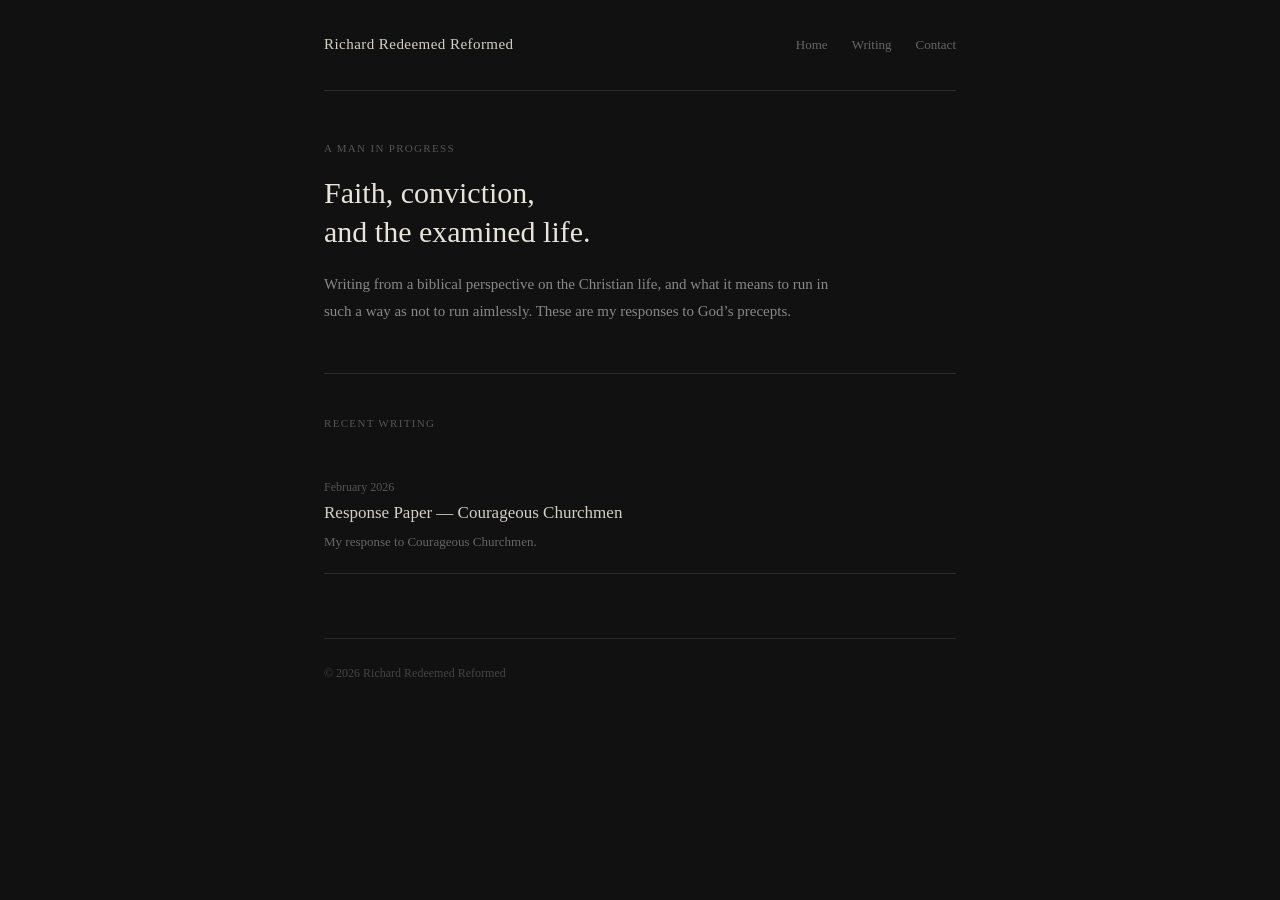
==== index.html @ 0540d897 "Fix anchor tag for post title in index.html" ====
<!DOCTYPE html>
<html lang="en">
<head>
  <meta charset="UTF-8">
  <meta name="viewport" content="width=device-width, initial-scale=1.0">
  <title>Richard Redeemed Reformed</title>
  <link rel="stylesheet" href="style.css">
</head>
<body>
<div class="site">

  <nav>
    <span class="nav-brand">Richard Redeemed Reformed</span>
    <div class="nav-links">
      <a href="index.html">Home</a>
      <a href="writing.html">Writing</a>
      <a href="contact.html">Contact</a>
    </div>
  </nav>

  <div class="hero">
    <p class="hero-label">A man in progress</p>
    <h1 class="hero-title">Faith, conviction,<br>and the examined life.</h1>
    <p class="hero-sub">Writing from a biblical perspective
on the Christian life, and what it
means to run in such a way as not to run
aimlessly. These are my responses to
God&rsquo;s precepts.</p>
  </div>

  <hr class="divider">
  <p class="section-label">Recent writing</p>

  <!-- ADD YOUR POSTS HERE -->
  <!-- Copy this block for each new post -->
 <div class="post-row">
  <p class="post-date">February 2026</p>
  <p class="post-title">
<a href="posts/Response-Paper-Courageous-Churchmen.html">Response Paper — Courageous Churchmen</a>  </p>
  <p class="post-excerpt">My response to Courageous Churchmen.</p>
</div>
  
  <div class="footer">
    &copy; 2026 Richard Redeemed Reformed
  </div>

</div>
</body>
</html>
---- style.css ----
* { box-sizing: border-box; margin: 0; padding: 0; }
body {
  font-family: Georgia, 'Times New Roman', serif;
  background: #111111;
  color: #d4d0c8;
  font-size: 16px;
  line-height: 1.7;
}
a { color: inherit; text-decoration: none; }
.site { max-width: 680px; margin: 0 auto; padding: 2rem 1.5rem; }
nav {
  display: flex;
  justify-content: space-between;
  align-items: center;
  padding-bottom: 2rem;
  border-bottom: 1px solid #2a2a2a;
  margin-bottom: 3rem;
}
.nav-brand {
  font-size: 15px;
  font-weight: 500;
  letter-spacing: 0.03em;
  color: #d4d0c8;
}
.nav-links { display: flex; gap: 24px; }
.nav-links a { font-size: 13px; color: #666; }
.nav-links a:hover { color: #d4d0c8; }
.hero { margin-bottom: 3rem; }
.hero-label {
  font-size: 11px;
  letter-spacing: 0.12em;
  text-transform: uppercase;
  color: #555;
  margin-bottom: 1rem;
}
.hero-title {
  font-size: 30px;
  font-weight: 400;
  line-height: 1.3;
  margin-bottom: 1.25rem;
  color: #e8e4dc;
}
.hero-sub {
  font-size: 15px;
  color: #888;
  max-width: 520px;
  line-height: 1.8;
}
hr.divider {
  border: none;
  border-top: 1px solid #2a2a2a;
  margin: 2.5rem 0;
}
.section-label {
  font-size: 11px;
  letter-spacing: 0.12em;
  text-transform: uppercase;
  color: #555;
  margin-bottom: 1.5rem;
}
.post-row {
  padding: 1.25rem 0;
  border-bottom: 1px solid #2a2a2a;
}
.post-row:first-of-type { border-top: 1px solid #2a2a2a; }
.post-date { font-size: 12px; color: #555; margin-bottom: 4px; }
.post-title {
  font-size: 17px;
  font-weight: 400;
  line-height: 1.4;
  margin-bottom: 6px;
  color: #d4d0c8;
}
.post-title a:hover { text-decoration: underline; }
.post-excerpt { font-size: 13px; color: #666; line-height: 1.7; }
.page-title {
  font-size: 26px;
  font-weight: 400;
  margin-bottom: 1rem;
  color: #e8e4dc;
}
.page-body { font-size: 15px; color: #888; line-height: 1.9; max-width: 560px; }
.page-body p { margin-bottom: 1.25rem; }
.contact-form { max-width: 480px; margin-top: 2rem; }
.form-group { margin-bottom: 1.25rem; }
label { display: block; font-size: 13px; color: #666; margin-bottom: 6px; }
input, textarea {
  width: 100%;
  padding: 10px 12px;
  border: 1px solid #2a2a2a;
  font-family: Georgia, serif;
  font-size: 14px;
  color: #d4d0c8;
  background: #1a1a1a;
  border-radius: 4px;
}
input:focus, textarea:focus {
  outline: none;
  border-color: #555;
}
textarea { height: 120px; resize: vertical; }
button[type="submit"] {
  padding: 10px 24px;
  background: #d4d0c8;
  color: #111;
  border: none;
  font-family: Georgia, serif;
  font-size: 14px;
  cursor: pointer;
  border-radius: 4px;
}
button[type="submit"]:hover { background: #e8e4dc; }
.footer {
  margin-top: 4rem;
  padding-top: 1.5rem;
  border-top: 1px solid #2a2a2a;
  font-size: 12px;
  color: #444;
}
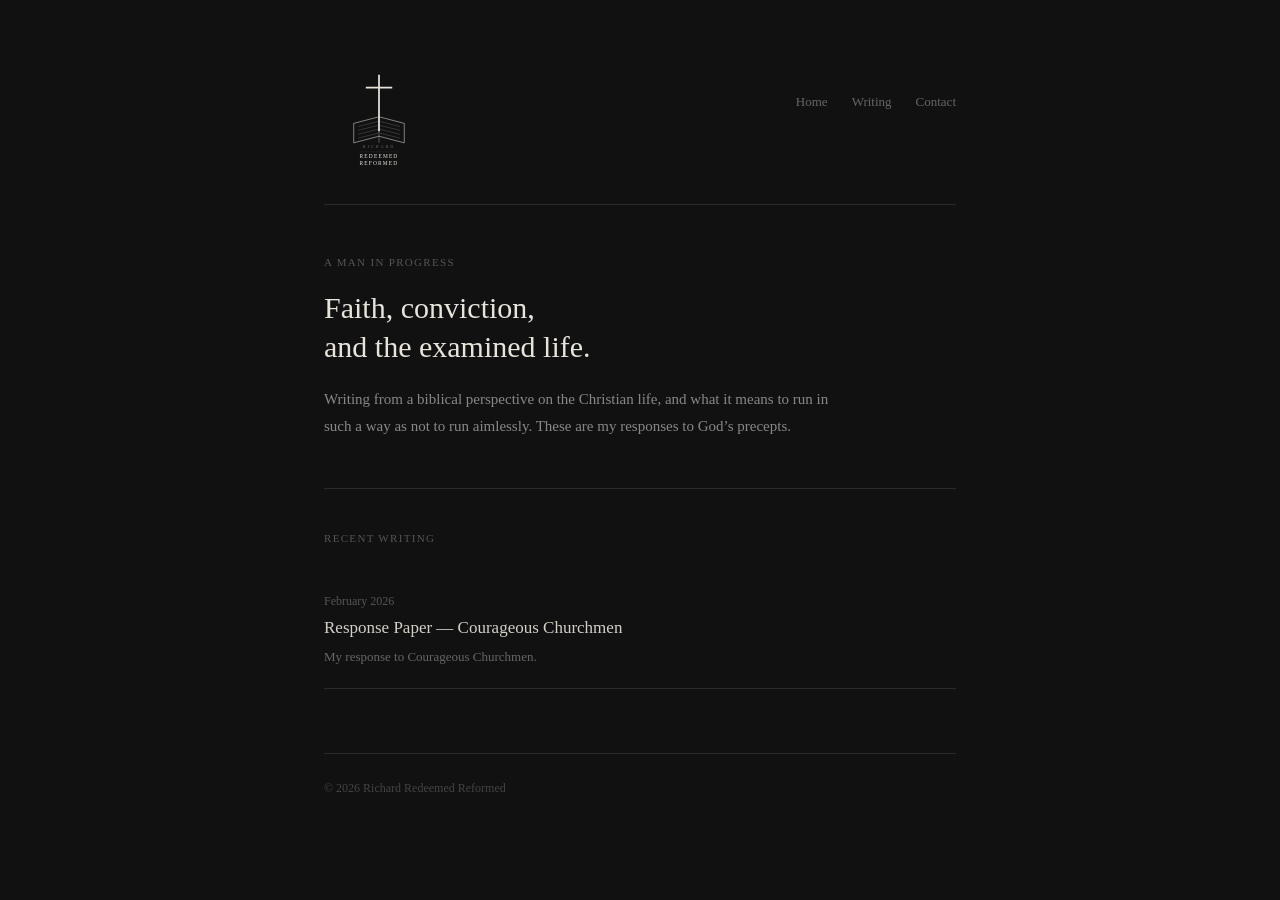
==== commit c778fee7: "Update index.html" ====
--- a/index.html
+++ b/index.html
@@ -10,8 +10,26 @@
 <div class="site">
 
   <nav>
-    <span class="nav-brand">Richard Redeemed Reformed</span>
-    <div class="nav-links">
+<a href="index.html" style="display:inline-block; line-height:0;">
+<svg width="110" height="140" viewBox="0 0 280 360" xmlns="http://www.w3.org/2000/svg">
+  <path d="M75,235 Q140,218 140,218 Q140,218 205,235 L205,285 Q140,268 140,268 Q140,268 75,285 Z" stroke="#d4d0c8" stroke-width="1.5" fill="none"/>
+  <line x1="140" y1="218" x2="140" y2="285" stroke="#d4d0c8" stroke-width="1"/>
+  <line x1="86" y1="243" x2="138" y2="230" stroke="#888" stroke-width="0.8"/>
+  <line x1="86" y1="253" x2="138" y2="240" stroke="#888" stroke-width="0.8"/>
+  <line x1="86" y1="263" x2="138" y2="250" stroke="#888" stroke-width="0.8"/>
+  <line x1="86" y1="273" x2="138" y2="260" stroke="#888" stroke-width="0.8"/>
+  <line x1="194" y1="243" x2="142" y2="230" stroke="#888" stroke-width="0.8"/>
+  <line x1="194" y1="253" x2="142" y2="240" stroke="#888" stroke-width="0.8"/>
+  <line x1="194" y1="263" x2="142" y2="250" stroke="#888" stroke-width="0.8"/>
+  <line x1="194" y1="273" x2="142" y2="260" stroke="#888" stroke-width="0.8"/>
+  <line x1="140" y1="110" x2="140" y2="255" stroke="#e8e4dc" stroke-width="4.5"/>
+  <line x1="106" y1="143" x2="174" y2="143" stroke="#e8e4dc" stroke-width="4.5"/>
+  <line x1="90" y1="308" x2="190" y2="308" stroke="#333" stroke-width="0.8"/>
+  <text x="140" y="298" font-family="Georgia, serif" font-size="11" fill="#666" text-anchor="middle" letter-spacing="5">RICHARD</text>
+  <text x="140" y="324" font-family="Georgia, serif" font-size="14" fill="#e8e4dc" text-anchor="middle" letter-spacing="3">REDEEMED</text>
+  <text x="140" y="342" font-family="Georgia, serif" font-size="14" fill="#e8e4dc" text-anchor="middle" letter-spacing="3">REFORMED</text>
+</svg>
+</a>    <div class="nav-links">
       <a href="index.html">Home</a>
       <a href="writing.html">Writing</a>
       <a href="contact.html">Contact</a>
@@ -36,7 +54,7 @@
  <div class="post-row">
   <p class="post-date">February 2026</p>
   <p class="post-title">
-<a href="posts/Response-Paper-Courageous-Churchmen.html">Response Paper — Courageous Churchmen</a>  </p>
+<a href="">Response Paper — Courageous Churchmen</a>  </p>
   <p class="post-excerpt">My response to Courageous Churchmen.</p>
 </div>
   
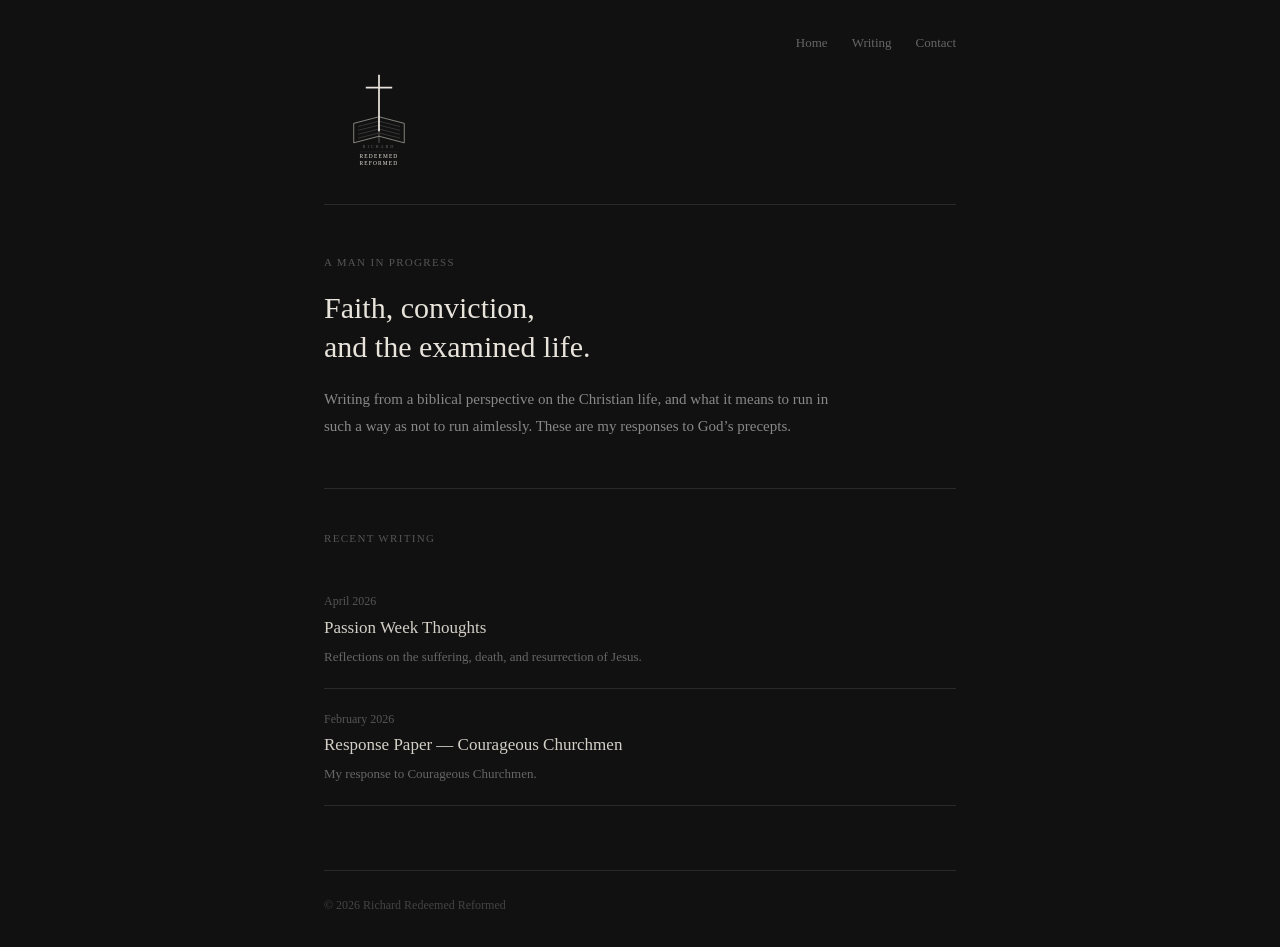
==== commit fb6a99e4: "edit my index.html and add a new post row" ====
--- a/index.html
+++ b/index.html
@@ -52,6 +52,13 @@
   <!-- ADD YOUR POSTS HERE -->
   <!-- Copy this block for each new post -->
  <div class="post-row">
+  <p class="post-date">April 2026</p>
+  <p class="post-title">
+<a href="">Passion Week Thoughts</a>  </p>
+  <p class="post-excerpt">Reflections on the suffering, death, and resurrection of Jesus.</p>
+</div>
+
+ <div class="post-row">
   <p class="post-date">February 2026</p>
   <p class="post-title">
 <a href="">Response Paper — Courageous Churchmen</a>  </p>
--- a/style.css
+++ b/style.css
@@ -11,7 +11,7 @@
 nav {
   display: flex;
   justify-content: space-between;
-  align-items: center;
+  align-items: flex-start;
   padding-bottom: 2rem;
   border-bottom: 1px solid #2a2a2a;
   margin-bottom: 3rem;
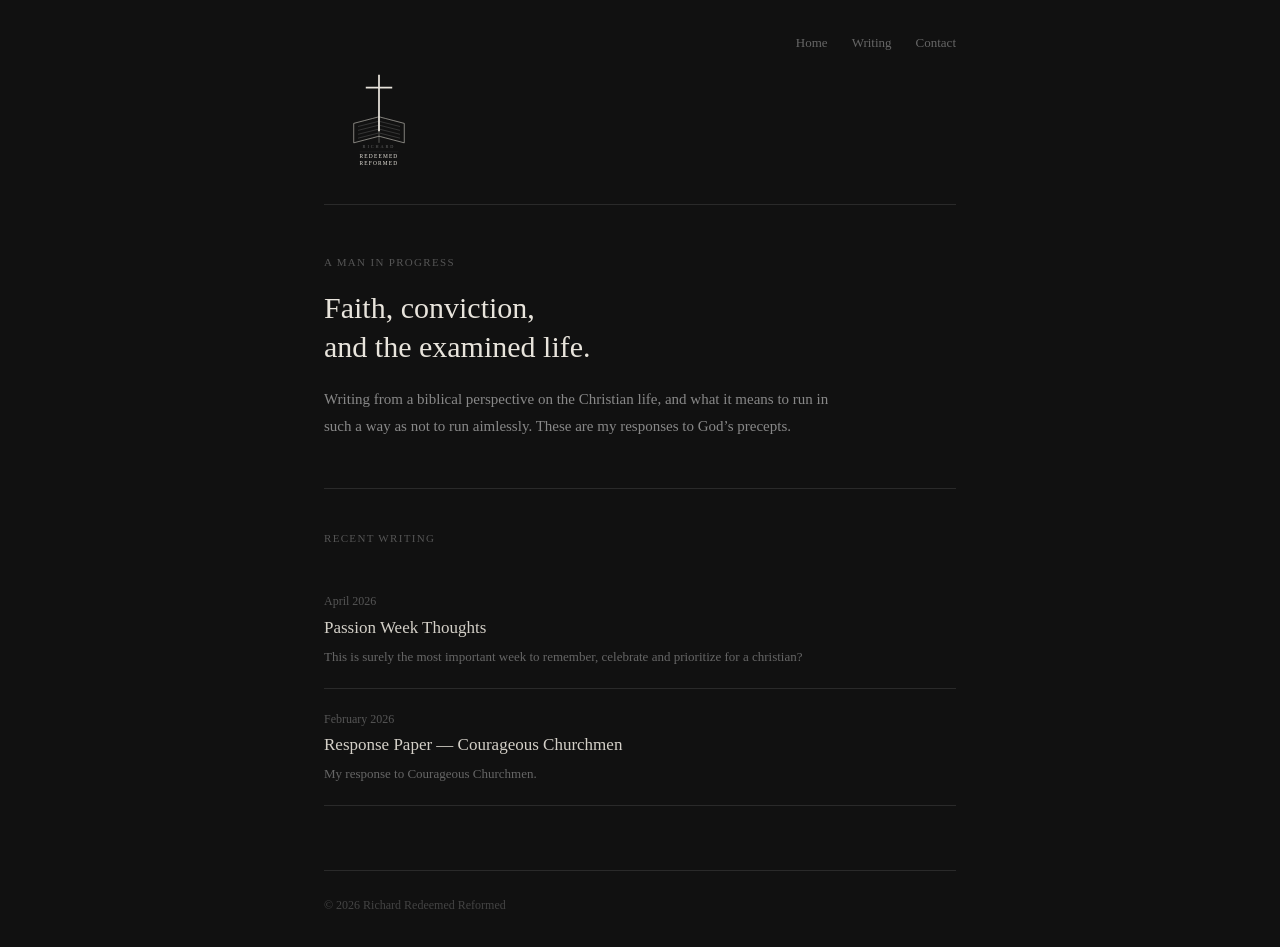
==== commit 3048cd31: "add passion week post" ====
--- a/index.html
+++ b/index.html
@@ -54,8 +54,8 @@
  <div class="post-row">
   <p class="post-date">April 2026</p>
   <p class="post-title">
-<a href="">Passion Week Thoughts</a>  </p>
-  <p class="post-excerpt">Reflections on the suffering, death, and resurrection of Jesus.</p>
+<a href="posts/passion-week.html">Passion Week Thoughts</a>  </p>
+  <p class="post-excerpt">This is surely the most important week to remember, celebrate and prioritize for a christian?</p>
 </div>
 
  <div class="post-row">
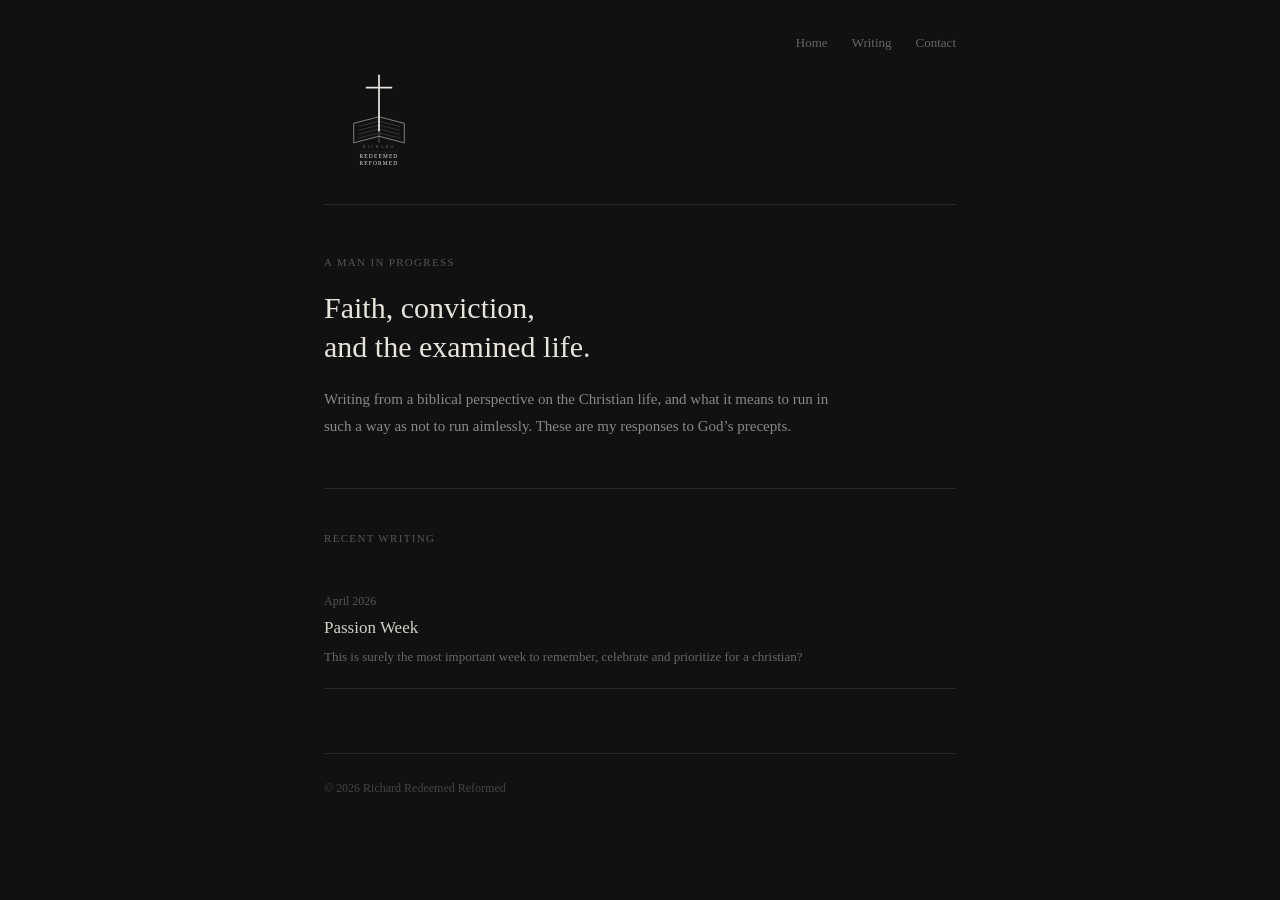
==== commit 6d45bc41: "add passion week post" ====
--- a/index.html
+++ b/index.html
@@ -54,15 +54,8 @@
  <div class="post-row">
   <p class="post-date">April 2026</p>
   <p class="post-title">
-<a href="posts/passion-week.html">Passion Week Thoughts</a>  </p>
+<a href="posts/passion-week.html">Passion Week</a>  </p>
   <p class="post-excerpt">This is surely the most important week to remember, celebrate and prioritize for a christian?</p>
-</div>
-
- <div class="post-row">
-  <p class="post-date">February 2026</p>
-  <p class="post-title">
-<a href="">Response Paper — Courageous Churchmen</a>  </p>
-  <p class="post-excerpt">My response to Courageous Churchmen.</p>
 </div>
   
   <div class="footer">
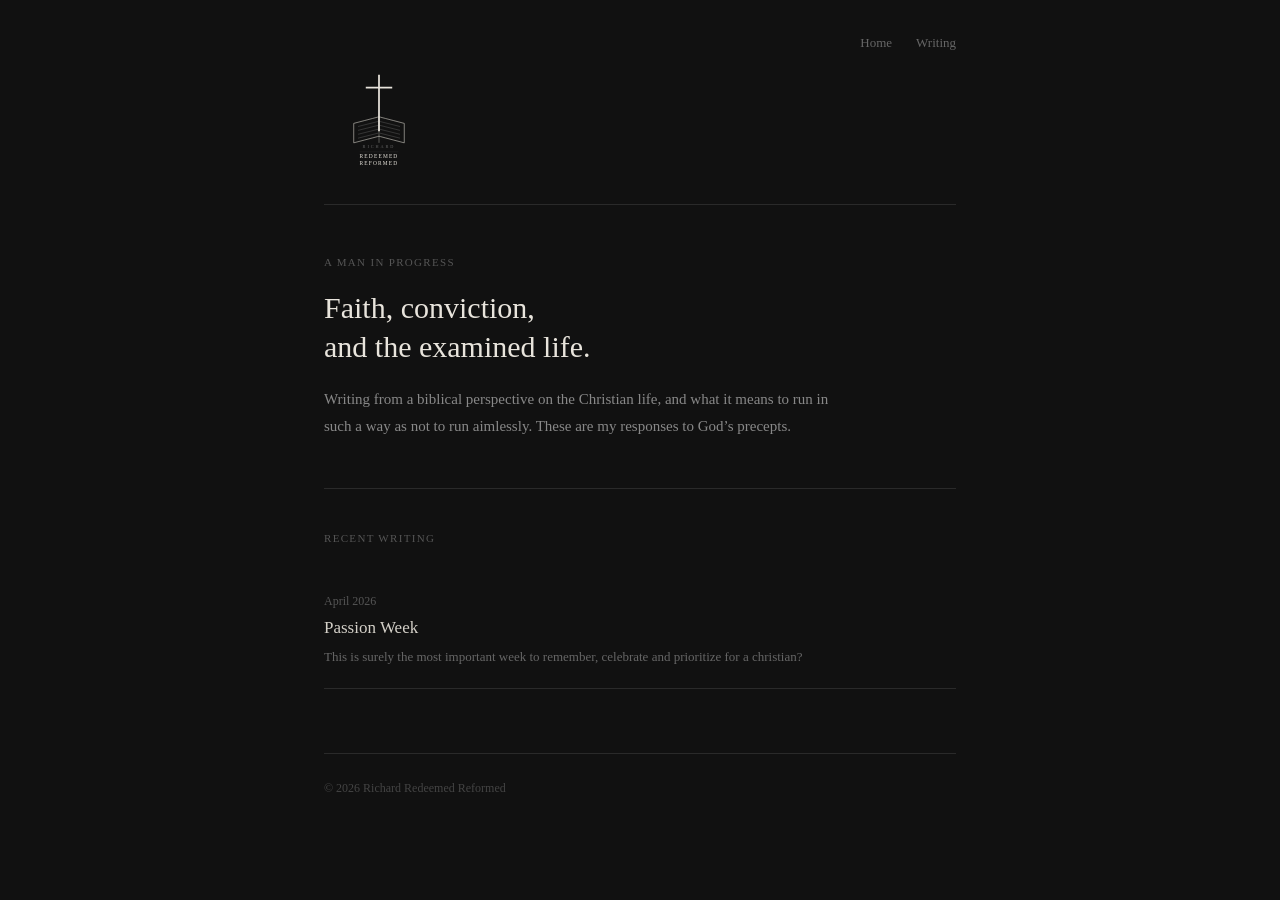
==== commit 37fda091: "add passion week post" ====
--- a/index.html
+++ b/index.html
@@ -32,7 +32,6 @@
 </a>    <div class="nav-links">
       <a href="index.html">Home</a>
       <a href="writing.html">Writing</a>
-      <a href="contact.html">Contact</a>
     </div>
   </nav>
 
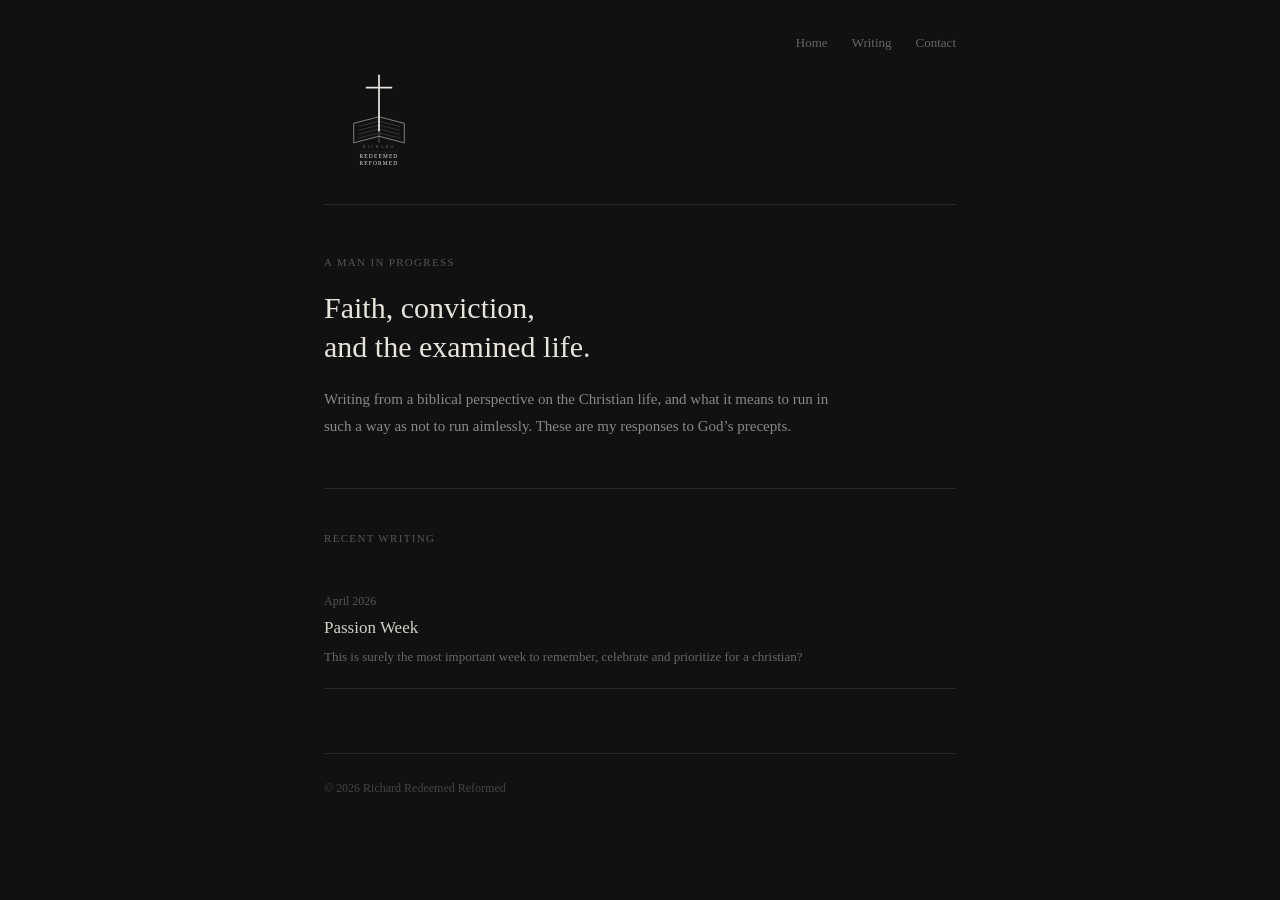
==== commit ceb893f8: "add formspree contact form" ====
--- a/index.html
+++ b/index.html
@@ -32,6 +32,7 @@
 </a>    <div class="nav-links">
       <a href="index.html">Home</a>
       <a href="writing.html">Writing</a>
+      <a href="contact.html">Contact</a>
     </div>
   </nav>
 
